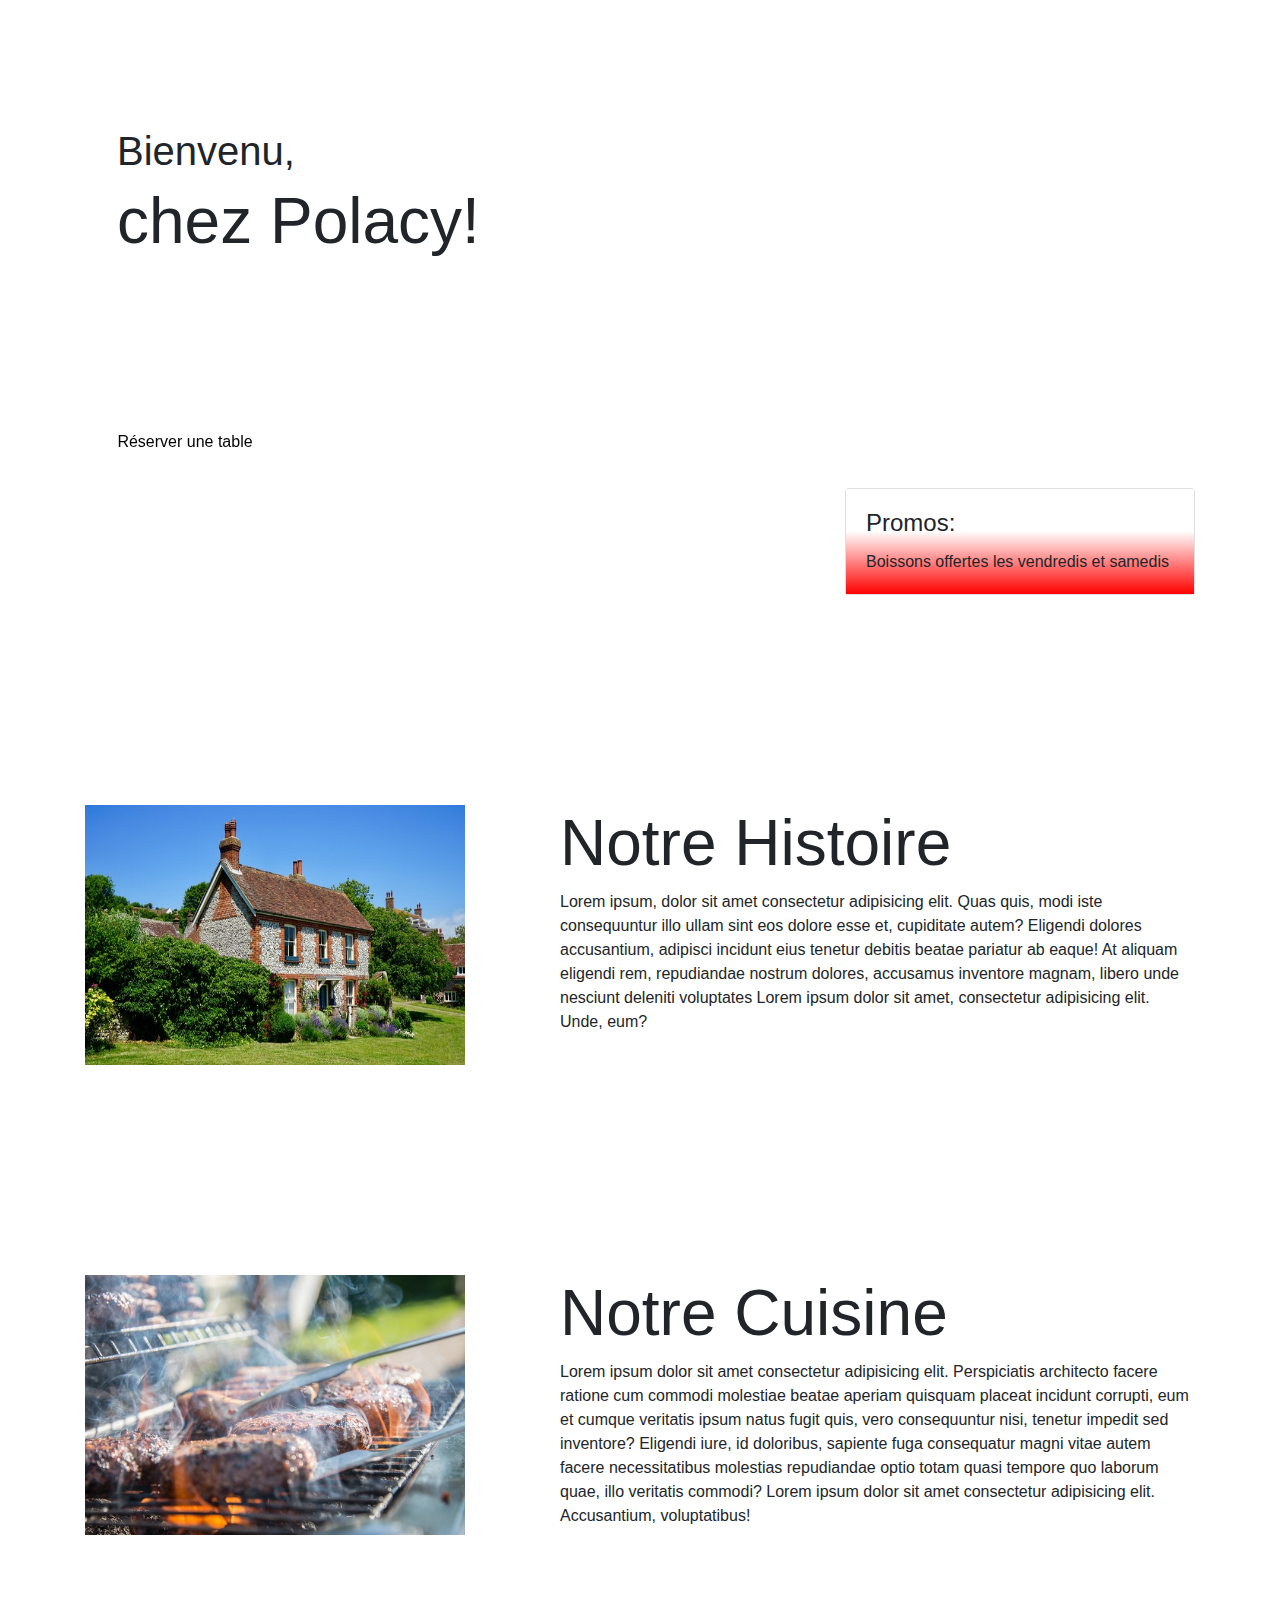
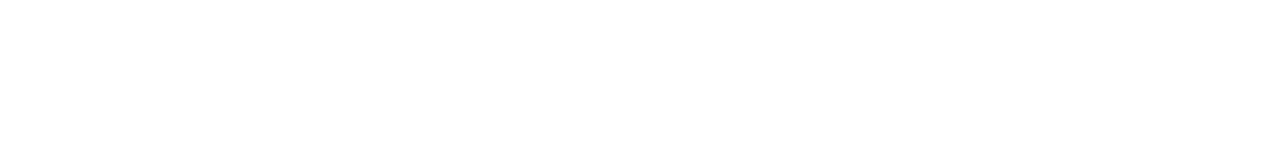
==== contact.html @ c6c86746 "adding pictures.html and menu.html and fonts" ====
<!DOCTYPE html>
<html lang="en">
<head>
    <meta charset="UTF-8">
    <meta name="viewport" content="width=device-width, initial-scale=1.0, shrink-to-fit=no">
    <link
  rel="stylesheet"
  href="https://stackpath.bootstrapcdn.com/bootstrap/4.4.1/css/bootstrap.min.css"
  integrity="sha384-Vkoo8x4CGsO3+Hhxv8T/Q5PaXtkKtu6ug5TOeNV6gBiFeWPGFN9MuhOf23Q9Ifjh"
  crossorigin="anonymous"
  >
    <link rel="stylesheet" href="static/style.css">
    <title>Document</title>
</head>
<body>
<!-- ------------------------NAV------------------------------------>
    <div class="bg-transparent">
        <div class="container">
            <div class="row">
                <nav class="col navbar navbar-expand-lg navbar-dark">
                    <a  class="navbar-brand" href="index.html">POLACY</a>
                    <button class="navbar-toggler" type="button" data-toggle="collapse" data-target="#navbarContent" aria-controls="navbarSupportedContent" aria-expanded="false" aria-label="Toggle navigation">
                        <span class="navbar-toggler-icon"></span>
                    </button>
                    <div id="navbarContent" class="collapse navbar-collapse justify-content-end">
                        <ul class="navbar-nav">
                            <li class="nav-item">
                                <a href="index.html" class="nav-link">Welcome</a>
                            </li>
                            <li class="nav-item">
                                <a href="menu.html" class="nav-link">Menu</a>
                            </li>
                            <li class="nav-item">
                                <a href="pictures.html" class="nav-link">Pictures</a>
                            </li>
                            <li class="nav-item">
                                <a href="restaurants.html" class="nav-link">Restaurants</a>
                            </li>
                            <li class="nav-item active">
                                <a href="contact.html" class="nav-link">Contact</a>
                            </li>
                        </ul>
                    </div>
                </nav>
            </div>
        </div>
    </div>
<!-- ----------------------------------WELCOME PAGE------------------------------------------ -->
    <div class="container">
        <div class="row">
            <div class="col">
                <div class="jumbotron bg-transparent">
                    <h1>Bienvenu,</h1>
                    <h2>chez Polacy!</h2>
                </div>
            </div>
        </div>
        <div class="row mt-5">
            <div class="col-5">
                <a href="https://getbootstrap.com/docs/4.0/components/buttons/">
                    <button type="button" class="my_button mr-3 mb-3">Réserver une table</button>
                </a>
                <a href="menu.html" class="voir_menu">Voir le Menu</a>
            </div>
        </div>
        <div class="row">
            <div class="col-4 offset-8">
                <div class="card">
                    <div class="card-body bg-transparent">
                        <h4 class="card-title">Promos:</h4>
                        <p class="card-text">Boissons offertes les vendredis et samedis</p>
                    </div>
                </div>
            </div>
        </div>
<!-- -----------------------------------------------WELCOME PAGE SCROLL DOWN---------------------------------- -->
        <div class="row">
            <div class="col-md-12 white-row"></div>
        </div>
        <div class="row">
            <div class="col-12 col-lg-4">
                <img src="static/photos.jpg/photo-maison.jpg" alt="old house" class="poland" height="260px" width="380px">
            </div>
            <div class="col-12 col-lg-7 offset-lg-1 ">
                <h2>Notre Histoire</h2>
                <p>Lorem ipsum, dolor sit amet consectetur adipisicing elit. Quas quis, modi iste consequuntur illo ullam sint eos dolore esse et,
                    cupiditate autem? Eligendi dolores accusantium, adipisci incidunt eius tenetur debitis beatae pariatur ab eaque! At aliquam 
                    eligendi rem, repudiandae nostrum dolores, accusamus inventore magnam, libero unde nesciunt deleniti voluptates Lorem ipsum dolor 
                    sit amet, consectetur adipisicing elit. Unde, eum?</p>
            </div>
        </div>
        <div class="row">
            <div class="col-md-12 white-row"></div>
        </div>
        <div class="row">
            <div class="col-12 col-lg-4">
                <img src="static/photos.jpg/photo-viande.jpg" alt="photo de viande" height="260px" width="380px">
            </div>
            <div class="col-12 col-lg-7 offset-lg-1">
                <h2>Notre Cuisine</h2>
                <p>Lorem ipsum dolor sit amet consectetur adipisicing elit. Perspiciatis architecto facere ratione cum commodi molestiae beatae 
                    aperiam quisquam placeat incidunt corrupti, eum et cumque veritatis ipsum natus fugit quis, vero consequuntur nisi, tenetur 
                    impedit sed inventore? Eligendi iure, id doloribus, sapiente fuga consequatur magni vitae autem facere necessitatibus molestias
                    repudiandae optio totam quasi tempore quo laborum quae, illo veritatis commodi? Lorem ipsum dolor sit amet consectetur adipisicing elit. 
                    Accusantium, voluptatibus!</p>
            </div>
        </div>
        <div class="row">
            <div class="col-md-12 white-row"></div>
        </div>
    </div>

  <!-- jQuery first, then Popper.js, then Bootstrap JS -->
  <script src="https://code.jquery.com/jquery-3.4.1.slim.min.js" integrity="sha384-J6qa4849blE2+poT4WnyKhv5vZF5SrPo0iEjwBvKU7imGFAV0wwj1yYfoRSJoZ+n" crossorigin="anonymous"></script>
  <script src="https://cdn.jsdelivr.net/npm/popper.js@1.16.0/dist/umd/popper.min.js" integrity="sha384-Q6E9RHvbIyZFJoft+2mJbHaEWldlvI9IOYy5n3zV9zzTtmI3UksdQRVvoxMfooAo" crossorigin="anonymous"></script>
  <script src="https://stackpath.bootstrapcdn.com/bootstrap/4.4.1/js/bootstrap.min.js" integrity="sha384-wfSDF2E50Y2D1uUdj0O3uMBJnjuUD4Ih7YwaYd1iqfktj0Uod8GCExl3Og8ifwB6" crossorigin="anonymous"></script>
</body>
</html>
---- static/style.css ----
/*---------------------------WELCOME AND BODY --------------------------*/
.white-row {
    height: 210px;
}
.body_welcome {
    font-family: 'Merienda', cursive;
    background-image: url(photos.jpg/photo-cuisine.jpg);
    background-size: 100% 700px;
    background-repeat: no-repeat;
    background-color: rgb(248, 232, 201);
}
.body_welcome .jumbotron {
    color: white;
}
.card-body {
    background-image: linear-gradient(to bottom, white 40%, red);
}
.body_welcome .jumbotron h1, h2 {
    font-size: 400%;
}
.my_button {
    color: black;
    height: 60px;
    width: 200px;
    filter: opacity(1);
    border: 3px solid white;
    background-color: white;
}
.my_button:hover {
    filter: opacity(0.7);
    color: white;
    background-color: black;
    font-size: 120%;
}
.voir_menu {
    font-size: 130%;
    text-decoration: none;
    color: white;
    font-weight: 700;
    text-decoration: underline;
}
.nav-item:active {
    border: 1px solid white;
}
.nav-item, .navbar-brand {
    font-size: 130%;
    font-weight: bold;
}
/* ----------------------Menu page---------------------------- */
.body_menu {
    background-image: url(photos.jpg/menu-photo2.jpg);
    background-size: 100% 700px;
    background-repeat: no-repeat;
    background-color: rgb(228, 224, 216);
    font-family: 'Merienda', cursive;
    font-size: 100%;
}
.white-row-menu1 {
    height: 330px;
}
.white-row-menu {
    height: 100px;
}
.col-2 h2 {
    font-size: 300%;
    text-decoration: underline;
}
.body_menu .jumbotron h1 {
    font-size: 550%;
    color: white;
}
.body_menu .jumbotron h2 {
    font-size: 270%;
    color: white;
}
/*--------------------------------PICTURES_-------------------------------*/
.body_pictures {
    font-family: 'Merienda', cursive;
    background-image: url(photos.jpg/Pictures_photo.jpg);
    background-size: cover;
}
.d-lg-inline {
    transition: 1s ease ;
}
.d-lg-inline:active {
    transform: scale(2);
}
.carousel-inner {
    padding-top: 100px;
    padding-left: 105px;
    padding-bottom: 100px;
}
.pictures_header {
    font-size: 330%;
    text-decoration: underline;
}
.my_footer {
    font-size: 120%;
}
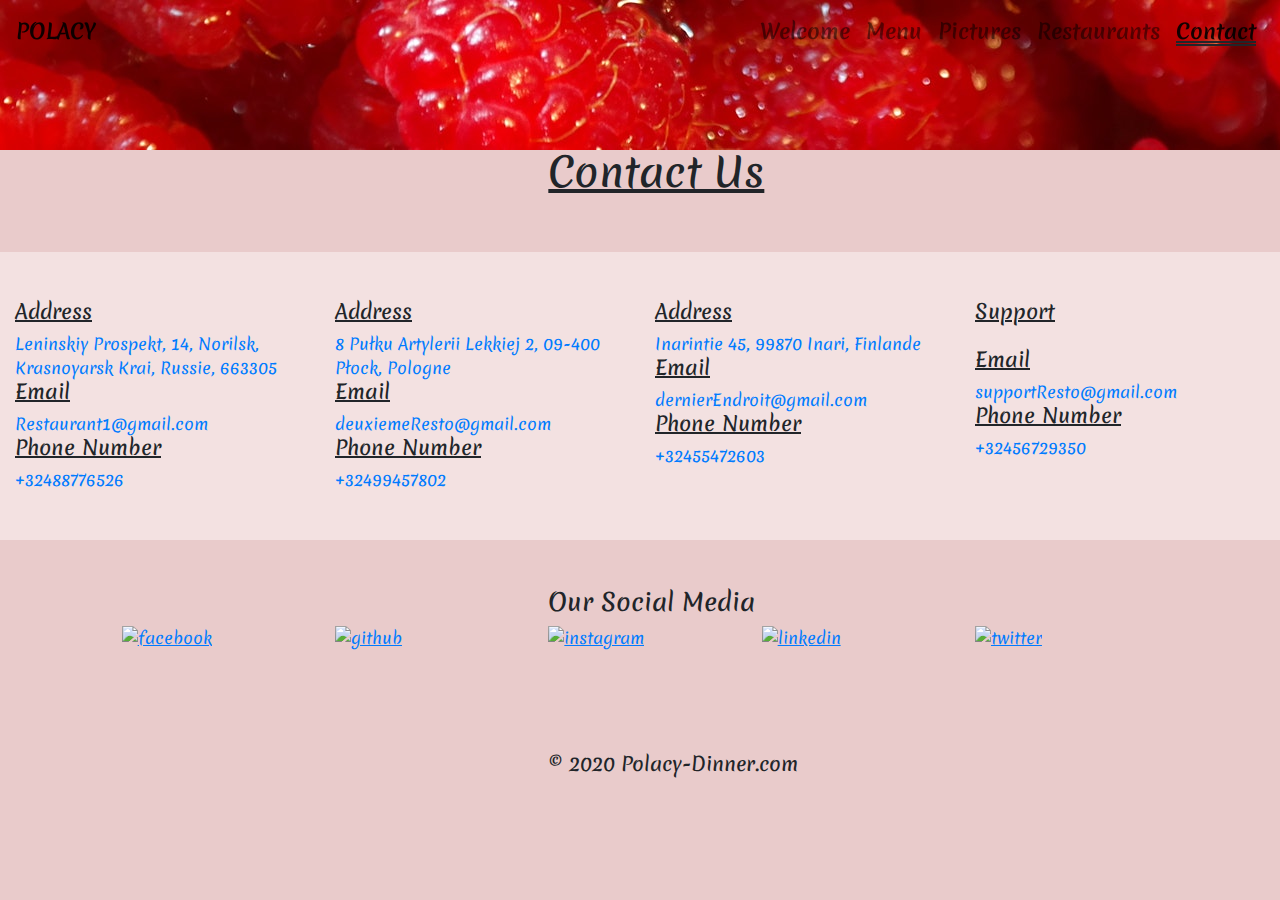
==== commit 56aa2164: "Nearly finished project" ====
--- a/contact.html
+++ b/contact.html
@@ -3,6 +3,7 @@
 <head>
     <meta charset="UTF-8">
     <meta name="viewport" content="width=device-width, initial-scale=1.0, shrink-to-fit=no">
+    <link href="https://fonts.googleapis.com/css2?family=Merienda&display=swap" rel="stylesheet">
     <link
   rel="stylesheet"
   href="https://stackpath.bootstrapcdn.com/bootstrap/4.4.1/css/bootstrap.min.css"
@@ -12,12 +13,12 @@
     <link rel="stylesheet" href="static/style.css">
     <title>Document</title>
 </head>
-<body>
+<body class="contact_body">
 <!-- ------------------------NAV------------------------------------>
     <div class="bg-transparent">
         <div class="container">
             <div class="row">
-                <nav class="col navbar navbar-expand-lg navbar-dark">
+                <nav class="col navbar navbar-expand-lg navbar-light fixed-top">
                     <a  class="navbar-brand" href="index.html">POLACY</a>
                     <button class="navbar-toggler" type="button" data-toggle="collapse" data-target="#navbarContent" aria-controls="navbarSupportedContent" aria-expanded="false" aria-label="Toggle navigation">
                         <span class="navbar-toggler-icon"></span>
@@ -46,67 +47,93 @@
         </div>
     </div>
 <!-- ----------------------------------WELCOME PAGE------------------------------------------ -->
-    <div class="container">
+    <div class="container-fluid">
         <div class="row">
-            <div class="col">
-                <div class="jumbotron bg-transparent">
-                    <h1>Bienvenu,</h1>
-                    <h2>chez Polacy!</h2>
-                </div>
+            <div class="col-md-12 white-row-menu"></div>
+        </div>
+        <div class="row my-5">
+            <div class="col-7 offset-lg-5 offset-3 contact_underline">
+                <h1>Contact Us</h1>
+            </div>
+        </div>
+        <div class="row big_contact">
+            <div class="col-6 col-lg-3 my-5">
+                <h5 class="my_h5">Address</h5>
+                <a target="_blank" href="https://www.google.be/maps/place/Norilsk+Museum/@69.3458394,88.1895329,14z/data=!4m13!1m7!3m6!1s0x5c87ebbaf5e77a3b:0x2c4412982b67464c!2sSibirien,+Russland!3b1!8m2!3d61.0137097!4d99.1966559!3m4!1s0x44ac5c1f8bc13abb:0x3b52b19813040661!8m2!3d69.3459765!4d88.2084453">
+                    Leninskiy Prospekt, 14, Norilsk, Krasnoyarsk Krai, Russie, 663305
+                </a>
+                <h5 class="my_h5">Email</h5>
+                <a href="mailto:Restaurant1@gmail.com">Restaurant1@gmail.com</a>
+                <h5 class="my_h5">Phone Number</h5>
+                <a href="tel:+32488776526">+32488776526</a>
+            </div>
+            <div class="col-6 col-lg-3 my-5">
+                <h5 class="my_h5">Address</h5>
+                <a target="_blank" href="https://www.google.be/maps/place/Biedronka/@52.5410271,19.7088302,16.53z/data=!4m13!1m7!3m6!1s0x5c87ebbaf5e77a3b:0x2c4412982b67464c!2sSibirien,+Russland!3b1!8m2!3d61.0137097!4d99.1966559!3m4!1s0x471c7096fefd506b:0x5b322e6c8ba2a66c!8m2!3d52.5405326!4d19.7078419">
+                    8 Pułku Artylerii Lekkiej 2, 09-400 Płock, Pologne
+                </a>
+                <h5 class="my_h5">Email</h5>
+                <a href="mailto:deuxiemeResto@gmail.com">deuxiemeResto@gmail.com</a>
+                <h5 class="my_h5">Phone Number</h5>
+                <a href="tel:+32499457802">+32499457802</a>
+            </div>
+            <div class="col-6 col-lg-3 my-5">
+                <h5 class="my_h5">Address</h5>
+                <a target="_blank" href="https://www.google.be/maps/place/Inarin+Kauppakeskus/@68.9066181,27.0271396,16.64z/data=!4m13!1m7!3m6!1s0x5c87ebbaf5e77a3b:0x2c4412982b67464c!2sSibirien,+Russland!3b1!8m2!3d61.0137097!4d99.1966559!3m4!1s0x45cd07b23f9416d7:0xfafdb84131287edd!8m2!3d68.9061556!4d27.0261821">
+                    Inarintie 45, 99870 Inari, Finlande
+                </a>
+                <h5 class="my_h5">Email</h5>
+                <a href="mailto:dernierEndroit@gmail.com">dernierEndroit@gmail.com</a>
+                <h5 class="my_h5">Phone Number</h5>
+                <a href="tel:+32455472603">+32455472603</a>
+            </div>
+            <div class="col-6 col-lg-3 my-5">
+                <h5 class="my_h5 mb-4">Support</h5>
+                <h5 class="my_h5">Email</h5>
+                <a href="mailto:supportResto@gmail.com">supportResto@gmail.com</a>
+                <h5 class="my_h5">Phone Number</h5>
+                <a href="tel:+32456729350">+32456729350</a>
             </div>
         </div>
         <div class="row mt-5">
-            <div class="col-5">
-                <a href="https://getbootstrap.com/docs/4.0/components/buttons/">
-                    <button type="button" class="my_button mr-3 mb-3">Réserver une table</button>
-                </a>
-                <a href="menu.html" class="voir_menu">Voir le Menu</a>
+            <div class="col-6 offset-lg-5 offset-3 social_media2">
+                <h4>Our Social Media</h4>
             </div>
         </div>
         <div class="row">
-            <div class="col-4 offset-8">
-                <div class="card">
-                    <div class="card-body bg-transparent">
-                        <h4 class="card-title">Promos:</h4>
-                        <p class="card-text">Boissons offertes les vendredis et samedis</p>
-                    </div>
-                </div>
+            <div class="col-2 offset-1">
+                <a target="_blank" href="https://www.facebook.com/">
+                    <img src="https://cdn3.iconfinder.com/data/icons/free-social-icons/67/facebook_circle_black-512.png" alt="facebook" height="60px" width="60px" class="social_media">
+                </a>
             </div>
-        </div>
-<!-- -----------------------------------------------WELCOME PAGE SCROLL DOWN---------------------------------- -->
-        <div class="row">
-            <div class="col-md-12 white-row"></div>
-        </div>
-        <div class="row">
-            <div class="col-12 col-lg-4">
-                <img src="static/photos.jpg/photo-maison.jpg" alt="old house" class="poland" height="260px" width="380px">
+            <div class="col-2">
+                <a target="_blank" href="https://github.com/">
+                    <img src="https://upload.wikimedia.org/wikipedia/commons/thumb/9/91/Octicons-mark-github.svg/1200px-Octicons-mark-github.svg.png" alt="github" height="60px" width="60px" class="social_media">
+                </a>
             </div>
-            <div class="col-12 col-lg-7 offset-lg-1 ">
-                <h2>Notre Histoire</h2>
-                <p>Lorem ipsum, dolor sit amet consectetur adipisicing elit. Quas quis, modi iste consequuntur illo ullam sint eos dolore esse et,
-                    cupiditate autem? Eligendi dolores accusantium, adipisci incidunt eius tenetur debitis beatae pariatur ab eaque! At aliquam 
-                    eligendi rem, repudiandae nostrum dolores, accusamus inventore magnam, libero unde nesciunt deleniti voluptates Lorem ipsum dolor 
-                    sit amet, consectetur adipisicing elit. Unde, eum?</p>
+            <div class="col-2">
+                <a target="_blank" href="https://www.instagram.com/?hl=de">
+                    <img src="https://image.flaticon.com/icons/svg/1384/1384015.svg" alt="instagram" height="60px" width="60px" class="social_media">
+                </a>
+            </div>
+            <div class="col-2">
+                <a target="_blank" href="https://www.linkedin.com/feed/">
+                    <img src="https://i.ya-webdesign.com/images/linkedin-black-png-6.png" alt="linkedin" height="60px" width="60px" class="social_media">
+                </a>
+            </div>
+            <div class="col-2">
+                <a target="_blank" href="https://twitter.com/nolifeshaq/status/1154580291773698048">
+                    <img src="https://seeklogo.com/images/T/twitter-logo-1DEF94C339-seeklogo.com.png" alt="twitter" height="60px" width="60px" class="social_media">
+                </a>
             </div>
         </div>
         <div class="row">
-            <div class="col-md-12 white-row"></div>
+            <div class="col-md-12 white-row-menu"></div>
         </div>
         <div class="row">
-            <div class="col-12 col-lg-4">
-                <img src="static/photos.jpg/photo-viande.jpg" alt="photo de viande" height="260px" width="380px">
+            <div class="col offset-5">
+                <p class="my_footer">&copy; 2020 Polacy-Dinner.com</p>
             </div>
-            <div class="col-12 col-lg-7 offset-lg-1">
-                <h2>Notre Cuisine</h2>
-                <p>Lorem ipsum dolor sit amet consectetur adipisicing elit. Perspiciatis architecto facere ratione cum commodi molestiae beatae 
-                    aperiam quisquam placeat incidunt corrupti, eum et cumque veritatis ipsum natus fugit quis, vero consequuntur nisi, tenetur 
-                    impedit sed inventore? Eligendi iure, id doloribus, sapiente fuga consequatur magni vitae autem facere necessitatibus molestias
-                    repudiandae optio totam quasi tempore quo laborum quae, illo veritatis commodi? Lorem ipsum dolor sit amet consectetur adipisicing elit. 
-                    Accusantium, voluptatibus!</p>
-            </div>
-        </div>
-        <div class="row">
-            <div class="col-md-12 white-row"></div>
         </div>
     </div>
 
--- a/static/style.css
+++ b/static/style.css
@@ -1,10 +1,48 @@
+/*---------------------------Keyframes--------------------------------------*/
+@keyframes animation1 {
+    0% {
+        transform: translateY(-500px);
+        opacity: 0;
+    }
+    50% {
+        transform: translateY(0px);
+
+    }
+    60% {
+        transform: translateY(-50px);
+    }
+    70% {
+        transform: translateY(0px);
+    }
+    85% {
+        transform: translateY(-25px);
+    }
+    100% {
+        transform: translateY(0px);
+        opacity: 1;
+    }
+}
+@keyframes rotation {
+    from {
+        transform: rotate(0deg);
+    }
+    to {
+        transform: rotate(360deg);
+    }
+}
+
 /*---------------------------WELCOME AND BODY --------------------------*/
+.navbar .active {
+    text-decoration: underline;
+    text-decoration-style: double;
+}
+
 .white-row {
     height: 210px;
 }
 .body_welcome {
     font-family: 'Merienda', cursive;
-    background-image: url(photos.jpg/photo-cuisine.jpg);
+    background-image: url(photos.jpg/welcome_picture7.jpg);
     background-size: 100% 700px;
     background-repeat: no-repeat;
     background-color: rgb(248, 232, 201);
@@ -46,6 +84,12 @@
     font-size: 130%;
     font-weight: bold;
 }
+.photo1 {
+    box-shadow: 3px 3px 5px black;
+}
+.photo2 {
+    box-shadow: 5px 5px 8px black;
+}
 /* ----------------------Menu page---------------------------- */
 .body_menu {
     background-image: url(photos.jpg/menu-photo2.jpg);
@@ -82,8 +126,8 @@
 .d-lg-inline {
     transition: 1s ease ;
 }
-.d-lg-inline:active {
-    transform: scale(2);
+.d-lg-inline:hover {
+    transform: scale(1.4);
 }
 .carousel-inner {
     padding-top: 100px;
@@ -96,5 +140,58 @@
 }
 .my_footer {
     font-size: 120%;
+    font-weight: 500;
 }
-
+/*--------------------------FORM----------------------------------------------------*/
+form {
+    background-image: linear-gradient(to bottom, rgb(226, 245, 250), rgb(116, 165, 182),rgb(236, 181, 29));
+    border-radius: 30px;
+    animation: animation1 1.4s cubic-bezier(0,.27,0,1.65)/*cubic-bezier(.1,.53,0,1.24)*/ 1s 1 both;
+}
+.form_body {
+    background-image: url(photos.jpg/form_picture0.jpg);
+    background-repeat: no-repeat;
+    background-size: cover;
+}
+.form_header {
+    text-decoration: underline;
+}
+/*-----------------------------------RESTAURANTS------------------------------------*/
+.restaurants_body {
+    background-image: url(photos.jpg/restaurants_picture10.jpg);
+    font-family: 'Merienda', cursive;
+}
+.my_hover {
+    transition: 1s ease;
+}
+.my_hover:hover {
+    transform: scale(1.2);
+}
+.restaurant_h1 {
+    text-decoration: underline;
+}
+/*--------------------------------CONTACT------------------------------------------*/
+.contact_body {
+    font-family: 'Merienda', cursive;
+    background-image: url(photos.jpg/contact_picture7.jpg);
+    background-repeat: no-repeat;
+    background-color: rgb(233, 203, 203);
+}
+.big_contact {
+    background-color: rgb(243, 225, 225);
+}
+.my_h5 {
+    text-decoration: underline;
+}
+.social_media {
+    text-decoration: underline;
+}
+.social_media:active {
+    animation: rotation 0.2s ease;
+}
+.social_media:hover {
+    transform: scale(1.1);
+}
+.contact_underline {
+    text-decoration: underline;
+}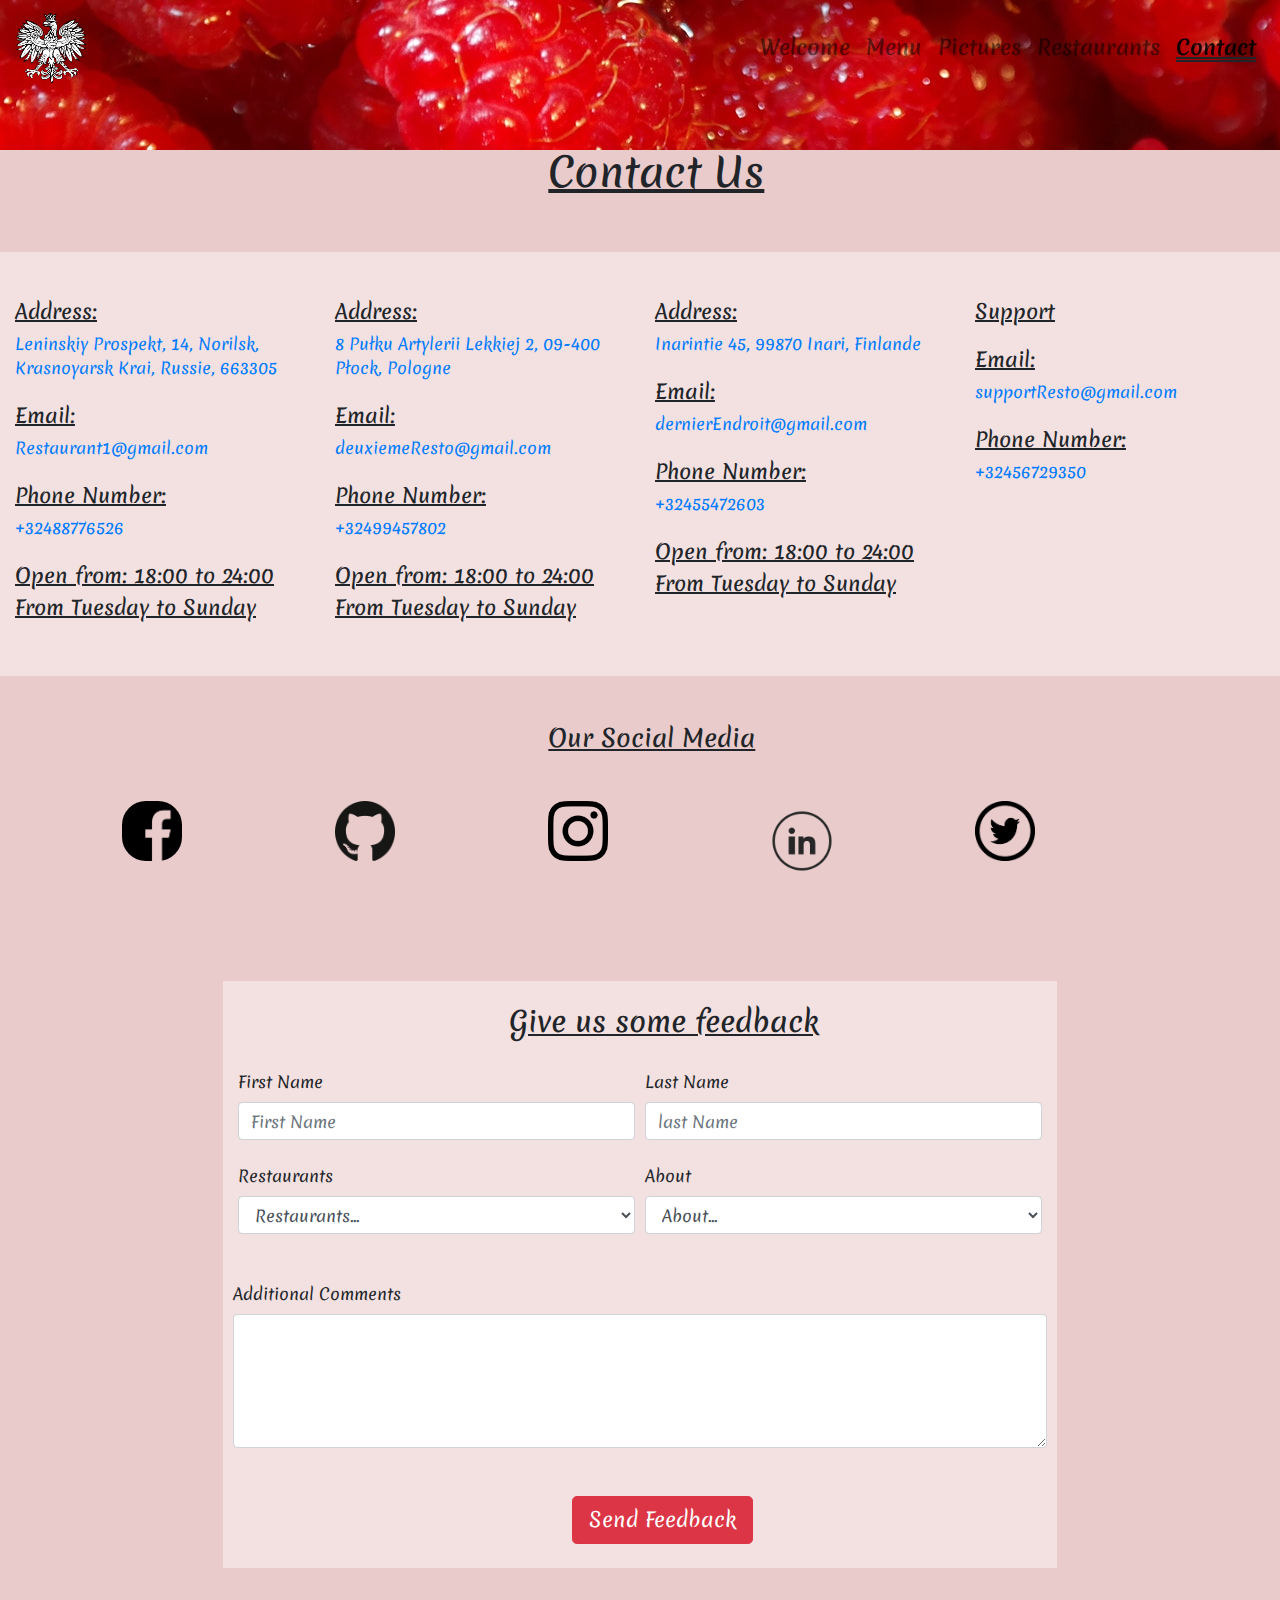
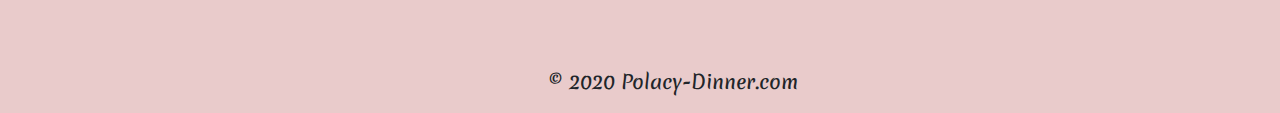
==== commit bc2d825f: "final Changes" ====
--- a/contact.html
+++ b/contact.html
@@ -11,7 +11,7 @@
   crossorigin="anonymous"
   >
     <link rel="stylesheet" href="static/style.css">
-    <title>Document</title>
+    <title>Polacy-Contact</title>
 </head>
 <body class="contact_body">
 <!-- ------------------------NAV------------------------------------>
@@ -19,7 +19,9 @@
         <div class="container">
             <div class="row">
                 <nav class="col navbar navbar-expand-lg navbar-light fixed-top">
-                    <a  class="navbar-brand" href="index.html">POLACY</a>
+                    <a  class="navbar-brand" href="index.html">
+                        <img src="static/photos.jpg/eagle.png" alt="polish eagle" height="70px" width="70px">
+                    </a>
                     <button class="navbar-toggler" type="button" data-toggle="collapse" data-target="#navbarContent" aria-controls="navbarSupportedContent" aria-expanded="false" aria-label="Toggle navigation">
                         <span class="navbar-toggler-icon"></span>
                     </button>
@@ -58,75 +60,144 @@
         </div>
         <div class="row big_contact">
             <div class="col-6 col-lg-3 my-5">
-                <h5 class="my_h5">Address</h5>
+                <h5 class="my_h5">Address:</h5>
                 <a target="_blank" href="https://www.google.be/maps/place/Norilsk+Museum/@69.3458394,88.1895329,14z/data=!4m13!1m7!3m6!1s0x5c87ebbaf5e77a3b:0x2c4412982b67464c!2sSibirien,+Russland!3b1!8m2!3d61.0137097!4d99.1966559!3m4!1s0x44ac5c1f8bc13abb:0x3b52b19813040661!8m2!3d69.3459765!4d88.2084453">
-                    Leninskiy Prospekt, 14, Norilsk, Krasnoyarsk Krai, Russie, 663305
-                </a>
-                <h5 class="my_h5">Email</h5>
-                <a href="mailto:Restaurant1@gmail.com">Restaurant1@gmail.com</a>
-                <h5 class="my_h5">Phone Number</h5>
-                <a href="tel:+32488776526">+32488776526</a>
-            </div>
-            <div class="col-6 col-lg-3 my-5">
-                <h5 class="my_h5">Address</h5>
-                <a target="_blank" href="https://www.google.be/maps/place/Biedronka/@52.5410271,19.7088302,16.53z/data=!4m13!1m7!3m6!1s0x5c87ebbaf5e77a3b:0x2c4412982b67464c!2sSibirien,+Russland!3b1!8m2!3d61.0137097!4d99.1966559!3m4!1s0x471c7096fefd506b:0x5b322e6c8ba2a66c!8m2!3d52.5405326!4d19.7078419">
-                    8 Pułku Artylerii Lekkiej 2, 09-400 Płock, Pologne
-                </a>
-                <h5 class="my_h5">Email</h5>
-                <a href="mailto:deuxiemeResto@gmail.com">deuxiemeResto@gmail.com</a>
-                <h5 class="my_h5">Phone Number</h5>
-                <a href="tel:+32499457802">+32499457802</a>
-            </div>
-            <div class="col-6 col-lg-3 my-5">
-                <h5 class="my_h5">Address</h5>
-                <a target="_blank" href="https://www.google.be/maps/place/Inarin+Kauppakeskus/@68.9066181,27.0271396,16.64z/data=!4m13!1m7!3m6!1s0x5c87ebbaf5e77a3b:0x2c4412982b67464c!2sSibirien,+Russland!3b1!8m2!3d61.0137097!4d99.1966559!3m4!1s0x45cd07b23f9416d7:0xfafdb84131287edd!8m2!3d68.9061556!4d27.0261821">
-                    Inarintie 45, 99870 Inari, Finlande
-                </a>
-                <h5 class="my_h5">Email</h5>
-                <a href="mailto:dernierEndroit@gmail.com">dernierEndroit@gmail.com</a>
-                <h5 class="my_h5">Phone Number</h5>
-                <a href="tel:+32455472603">+32455472603</a>
+                <p class="my_margin mb-4">Leninskiy Prospekt, 14, Norilsk, Krasnoyarsk Krai, Russie, 663305</p>
+                </a>
+                <h5 class="my_h5">Email:</h5>
+                <a href="mailto:Restaurant1@gmail.com">
+                    <p class="my_margin mb-4">Restaurant1@gmail.com</p>
+                </a>
+                <h5 class="my_h5">Phone Number:</h5>
+                <a href="tel:+32488776526">
+                    <p class="my_margin mb-4">+32488776526</p>
+                </a>
+                <h5 class="my_h5">Open from: 18:00 to 24:00</h5>
+                <h5 class="my_h5">From Tuesday to Sunday</h5>
+            </div>
+            <div class="col-6 col-lg-3 my-5">
+                <h5 class="my_h5">Address:</h5>
+                <a target="_blank" class="mb-4" href="https://www.google.be/maps/place/Biedronka/@52.5410271,19.7088302,16.53z/data=!4m13!1m7!3m6!1s0x5c87ebbaf5e77a3b:0x2c4412982b67464c!2sSibirien,+Russland!3b1!8m2!3d61.0137097!4d99.1966559!3m4!1s0x471c7096fefd506b:0x5b322e6c8ba2a66c!8m2!3d52.5405326!4d19.7078419">
+                    <p class="my_margin mb-4">8 Pułku Artylerii Lekkiej 2, 09-400 Płock, Pologne</p>
+                </a>
+                <h5 class="my_h5">Email:</h5>
+                <a href="mailto:deuxiemeResto@gmail.com">
+                    <p class="my_margin mb-4">deuxiemeResto@gmail.com</p>
+                </a>
+                <h5 class="my_h5">Phone Number:</h5>
+                <a href="tel:+32499457802">
+                    <p class="my_margin mb-4">+32499457802</p>
+                </a>
+                <h5 class="my_h5">Open from: 18:00 to 24:00</h5>
+                <h5 class="my_h5">From Tuesday to Sunday</h5>
+            </div>
+            <div class="col-6 col-lg-3 my-5">
+                <h5 class="my_h5">Address:</h5>
+                <a target="_blank" class="mb-4" href="https://www.google.be/maps/place/Inarin+Kauppakeskus/@68.9066181,27.0271396,16.64z/data=!4m13!1m7!3m6!1s0x5c87ebbaf5e77a3b:0x2c4412982b67464c!2sSibirien,+Russland!3b1!8m2!3d61.0137097!4d99.1966559!3m4!1s0x45cd07b23f9416d7:0xfafdb84131287edd!8m2!3d68.9061556!4d27.0261821">
+                    <p class="my_margin mb-4">Inarintie 45, 99870 Inari, Finlande</p>
+                </a>
+                <h5 class="my_h5">Email:</h5>
+                <a href="mailto:dernierEndroit@gmail.com">
+                    <p class="my_margin mb-4">dernierEndroit@gmail.com</p>
+                </a>
+                <h5 class="my_h5">Phone Number:</h5>
+                <a href="tel:+32455472603">
+                    <p class="my_margin mb-4">+32455472603</p>
+                </a>
+                <h5 class="my_h5">Open from: 18:00 to 24:00</h5>
+                <h5 class="my_h5">From Tuesday to Sunday</h5>
             </div>
             <div class="col-6 col-lg-3 my-5">
                 <h5 class="my_h5 mb-4">Support</h5>
-                <h5 class="my_h5">Email</h5>
-                <a href="mailto:supportResto@gmail.com">supportResto@gmail.com</a>
-                <h5 class="my_h5">Phone Number</h5>
-                <a href="tel:+32456729350">+32456729350</a>
+                <h5 class="my_h5">Email:</h5>
+                <a href="mailto:supportResto@gmail.com">
+                    <p class="my_margin mb-4">supportResto@gmail.com</p>
+                </a>
+                <h5 class="my_h5">Phone Number:</h5>
+                <a href="tel:+32456729350">
+                    <p class="my_margin mb-4">+32456729350</p>
+                </a>
             </div>
         </div>
         <div class="row mt-5">
             <div class="col-6 offset-lg-5 offset-3 social_media2">
-                <h4>Our Social Media</h4>
+                <h4 class="my_h5 mb-5">Our Social Media</h4>
             </div>
         </div>
         <div class="row">
             <div class="col-2 offset-1">
                 <a target="_blank" href="https://www.facebook.com/">
-                    <img src="https://cdn3.iconfinder.com/data/icons/free-social-icons/67/facebook_circle_black-512.png" alt="facebook" height="60px" width="60px" class="social_media">
+                    <img src="static/photos.jpg/facebook.png" alt="facebook" height="60px" width="60px" class="social_media fb_class">
                 </a>
             </div>
             <div class="col-2">
                 <a target="_blank" href="https://github.com/">
-                    <img src="https://upload.wikimedia.org/wikipedia/commons/thumb/9/91/Octicons-mark-github.svg/1200px-Octicons-mark-github.svg.png" alt="github" height="60px" width="60px" class="social_media">
+                    <img src="static/photos.jpg/github.png" alt="github" height="60px" width="60px" class="social_media">
                 </a>
             </div>
             <div class="col-2">
                 <a target="_blank" href="https://www.instagram.com/?hl=de">
-                    <img src="https://image.flaticon.com/icons/svg/1384/1384015.svg" alt="instagram" height="60px" width="60px" class="social_media">
+                    <img src="static/photos.jpg/instagram.png" alt="instagram" height="60px" width="60px" class="social_media">
                 </a>
             </div>
             <div class="col-2">
                 <a target="_blank" href="https://www.linkedin.com/feed/">
-                    <img src="https://i.ya-webdesign.com/images/linkedin-black-png-6.png" alt="linkedin" height="60px" width="60px" class="social_media">
-                </a>
-            </div>
-            <div class="col-2">
-                <a target="_blank" href="https://twitter.com/nolifeshaq/status/1154580291773698048">
-                    <img src="https://seeklogo.com/images/T/twitter-logo-1DEF94C339-seeklogo.com.png" alt="twitter" height="60px" width="60px" class="social_media">
-                </a>
-            </div>
-        </div>
+                    <img src="static/photos.jpg/linkedin.png" alt="linkedin" height="80px" width="80px" class="social_media">
+                </a>
+            </div>
+            <div class="col-2">
+                <a target="_blank" href="https://twitter.com/explore">
+                    <img src="static/photos.jpg/twitter.png" alt="twitter" height="60px" width="60px" class="social_media">
+                </a>
+            </div>
+        </div>
+        <div class="row">
+            <div class="col-md-12 white-row-menu"></div>
+        </div>
+            <form class="contact_form col-10 offset-1 col-lg-8 offset-lg-2">
+                <div class="form-row">
+                    <div class="col-9 offset-3 col-lg-8 offset-lg-4 pt-4 pb-4">
+                        <h3 class="my_h5">Give us some feedback</h3>
+                    </div>
+                <div class="form-row mt-5"></div>
+                    <div class="form-group col-6 mb-4">
+                        <label for="first-name">First Name</label>
+                        <input type="text" class="form-control" placeholder="First Name">
+                    </div>
+                    <div class="form-group col-6 mb-4">
+                        <label for="last-name">Last Name</label>
+                        <input type="text" class="form-control" placeholder="last Name" required>
+                    </div>
+                </div>
+                <div class="form-row">
+                    <div class="form-group col-6 mb-4 mb-lg-5">
+                        <label for="restaurant">Restaurants</label>
+                        <select id="restaurant" class="form-control">
+                            <option selected>Restaurants...</option>
+                            <option>Leninskiy Prospekt, 14, Norilsk</option>
+                            <option>8 Pułku Artylerii Lekkiej 2</option>
+                            <option>Inarintie 45, 99870</option>
+                        </select>
+                    </div>
+                    <div class="form-group col-6 mb-4 mb-lg-5">
+                        <label for="about">About</label>
+                        <select id="about" class="form-control">
+                            <option selected>About...</option>
+                            <option>About reservation</option>
+                            <option>About Food</option>
+                            <option>About Staff</option>
+                            <option>Other...</option>
+                        </select>
+                    </div>
+                </div>
+                <div class="form-row">
+                    <label for="text-area">Additional Comments</label>
+                    <textarea id="text_area" rows="5" class="form-control"></textarea>
+                </div>
+                <div class="form-row mt-4 mt-lg-5 pb-4">
+                    <button class="btn btn-danger btn-lg offset-3 offset-lg-5">Send Feedback</button>
+                </div>
+            </form>
         <div class="row">
             <div class="col-md-12 white-row-menu"></div>
         </div>
--- a/static/style.css
+++ b/static/style.css
@@ -143,7 +143,7 @@
     font-weight: 500;
 }
 /*--------------------------FORM----------------------------------------------------*/
-form {
+.form_form {
     background-image: linear-gradient(to bottom, rgb(226, 245, 250), rgb(116, 165, 182),rgb(236, 181, 29));
     border-radius: 30px;
     animation: animation1 1.4s cubic-bezier(0,.27,0,1.65)/*cubic-bezier(.1,.53,0,1.24)*/ 1s 1 both;
@@ -194,4 +194,10 @@
 }
 .contact_underline {
     text-decoration: underline;
+}
+.contact_form {
+    background-color: rgb(243, 224, 224);
+}
+.fb_class {
+    border-radius: 40%;
 }